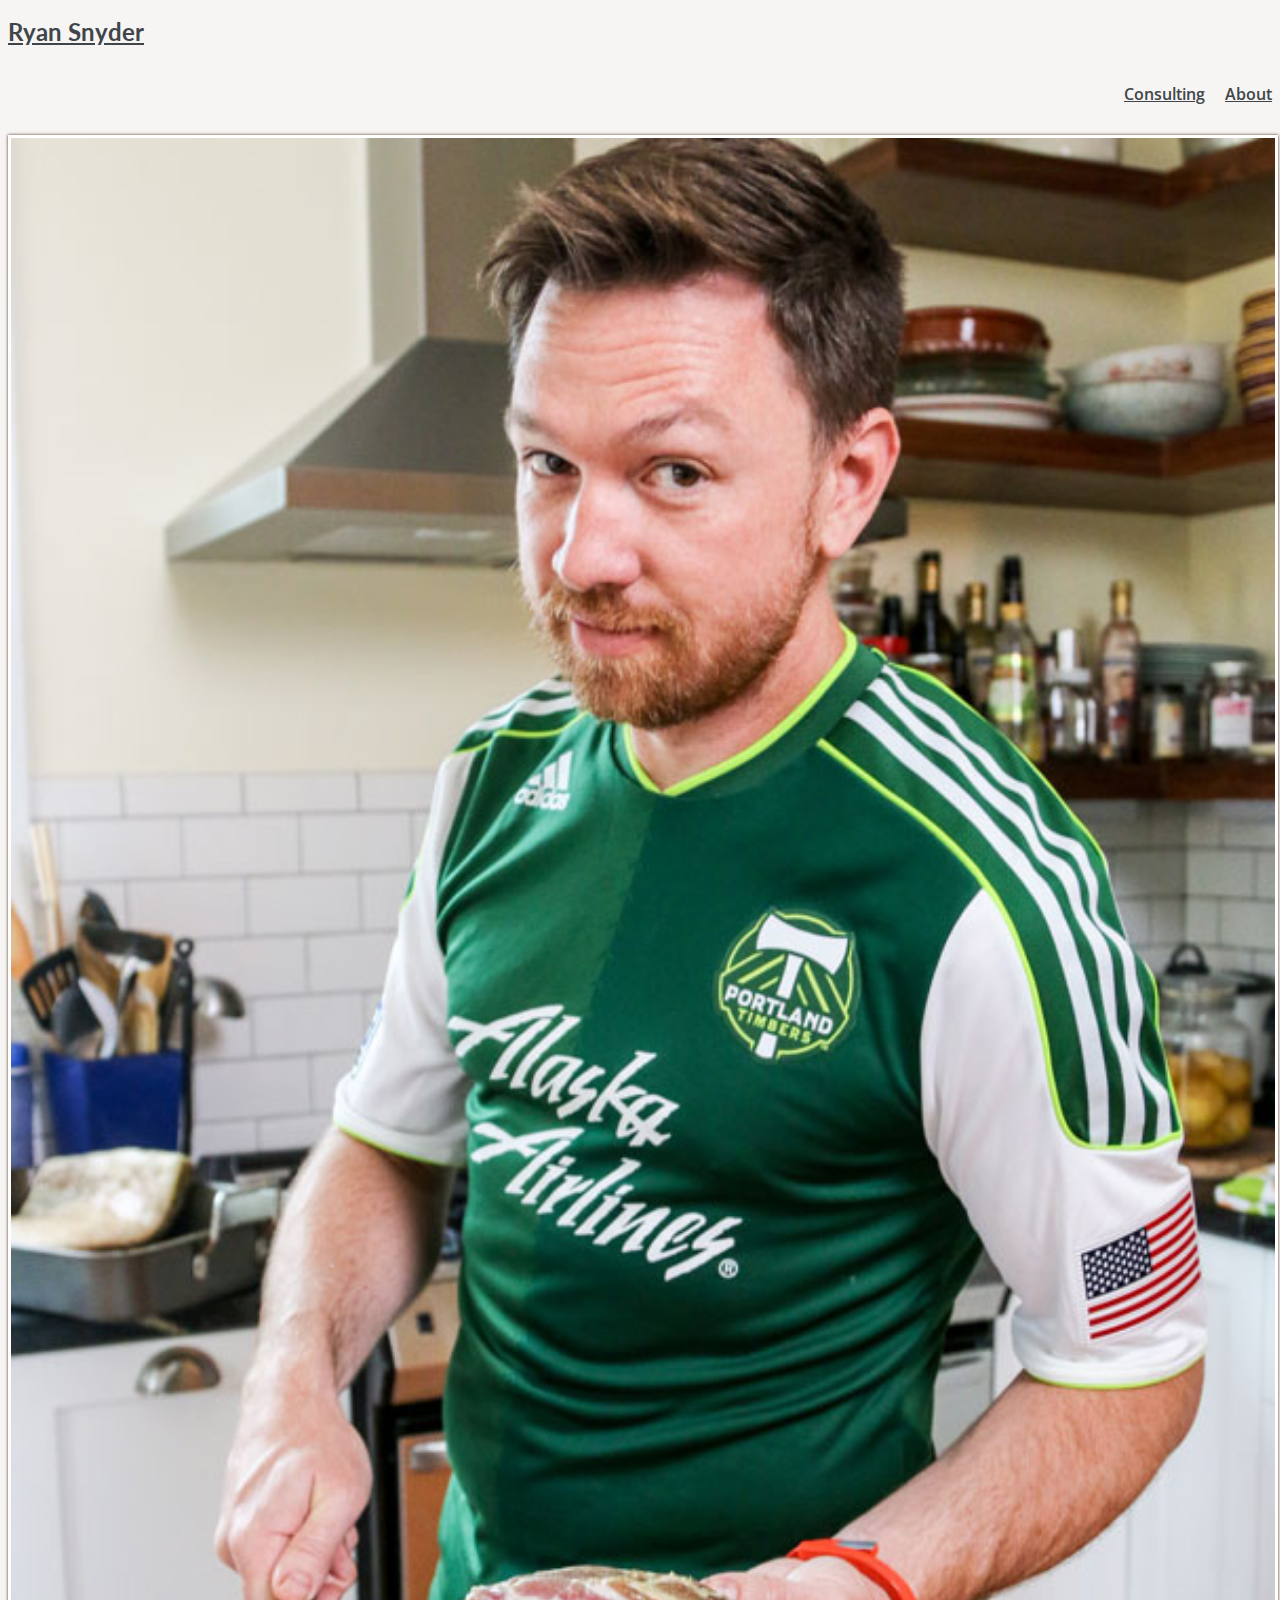
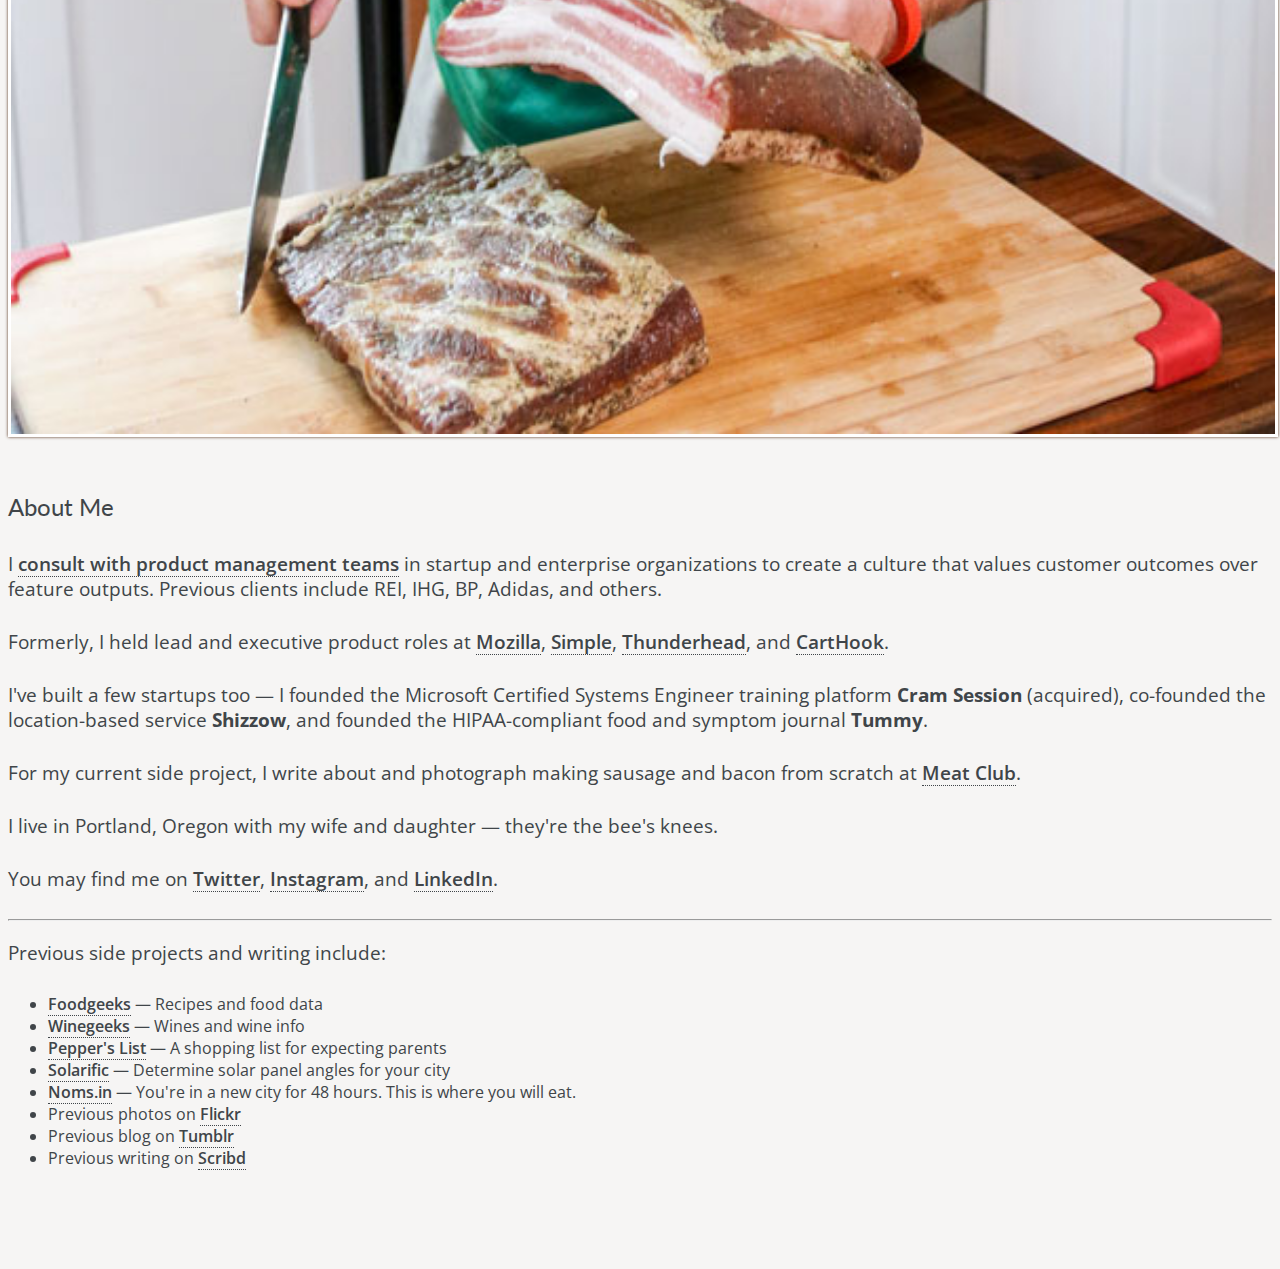
==== about/index.html @ b3358454 "Updating my focus." ====
<!DOCTYPE html>
<html lang="en" itemscope itemtype="http://schema.org/Person">
  <head>
    <meta charset="utf-8">
    <meta http-equiv="Content-Type" content="text/html; charset=utf-8"/>
    <meta name="viewport" content="width=device-width, initial-scale=1.0">
    <meta name="author" content="Ryan Snyder">
    <link rel="me" type="text/html" href="http://www.google.com/profiles/ryansnyder.me"/> 
    <link rel="canonical" href="http://ryansnyder.me" />

    <!-- Schema.org markup (Google) -->
    <meta itemprop="name" content="About Ryan Snyder">
    <meta itemprop="description" content="Ryan Snyder is a tech executive, product management consultant, and food enthusiast who lives in Portland, Oregon.">
  
    <link href="https://stackpath.bootstrapcdn.com/bootstrap/4.1.0/css/bootstrap.min.css" rel="stylesheet" integrity="sha384-9gVQ4dYFwwWSjIDZnLEWnxCjeSWFphJiwGPXr1jddIhOegiu1FwO5qRGvFXOdJZ4" crossorigin="anonymous" />
    <link href="../css/blog.css" rel="stylesheet" />    
    
    <title>About Ryan Snyder</title>
    <meta name="description" content="Ryan Snyder is a tech executive, product management consultant, and food enthusiast who lives in Portland, Oregon.">
  </head>
  <body>
    <div class="container">
      <div class="row header">
        <div class="col-7 left"><a href="../"><h2 itemprop="name">Ryan Snyder</h2></a></div>
        <div class="col-5 right links" style="text-align: right;">
          <span class=""><a href="../consulting">Consulting</a></span>
          <span class=""><a href="../about">About</a></span>
        </div>        
      </div>
      <div class="row">
        <div class="col-sm-5 first-image">
          <img src="../images/about-ryan.jpg" class="with-border" />
        </div>
        <div class="col-sm-7">
          <h2>About Me</h2>
          <p>I <a href="../consulting">consult with product management teams</a> in startup and enterprise organizations to create a culture that values customer outcomes over feature outputs. Previous clients include REI, IHG, BP, Adidas, and others.</p>
          <p>Formerly, I held lead and executive product roles at <a target="new" href="https://www.mozilla.org">Mozilla</a>, <a target="new" href="https://www.simple.com">Simple</a>, <a target="new" href="https://www.thunderhead.com">Thunderhead</a>, and <a target="new" href="https://www.carthook.com">CartHook</a>.</p>
          <p>I've built a few startups too &mdash; I founded the Microsoft Certified Systems Engineer training platform <strong>Cram Session</strong> (acquired), co-founded the location-based service <strong>Shizzow</strong>, and founded the HIPAA-compliant food and symptom journal <strong>Tummy</strong>.</p>
          <p>For my current side project, I write about and photograph making sausage and bacon from scratch at <a target="new" href="http://meatclub.in">Meat Club</a>.</p>
          <p>I live in Portland, Oregon with my wife and daughter &mdash; they're the bee's knees.</p>          
          <p>You may find me on <a target="new" href="http://www.twitter.com/ryansnyder" rel="me" title="Ryan Snyder on Twitter">Twitter</a>, <a target="new" href="http://instagram.com/ryansnyder" rel="me" title="Ryan Snyder on Instagram">Instagram</a>, and <a target="new" href="http://www.linkedin.com/in/ryansnyder" rel="me" title="Ryan Snyder on LinkedIn">LinkedIn</a>.</p>
          <hr>
          <p>Previous side projects and writing include:<br />
          <ul>
            <li><a target="new" href="https://www.foodgeeks.com">Foodgeeks</a> &mdash; Recipes and food data</li>
            <li><a target="new" href="http://winegeeks.com">Winegeeks</a> &mdash; Wines and wine info</li>
            <li><a target="new" href="http://pepperslist.co">Pepper's List</a> &mdash; A shopping list for expecting parents</li>            
            <li><a target="new" href="http://solarific.co"  title="Solar panel angles for your city and state.">Solarific</a> &mdash; Determine solar panel angles for your city</li>            
            <li><a target="new" href="http://noms.in">Noms.in</a> &mdash; You're in a new city for 48 hours. This is where you will eat.</li>   
            <li>Previous photos on <a target="new" href="http://www.flickr.com/photos/ryansnyder" rel="me" title="Ryan Snyder on Flickr">Flickr</a></li>                         
            <li>Previous blog on <a target="new" href="http://ryansnyder.tumblr.com" rel="me" title="Ryan Snyder's previous blog on Tumblr">Tumblr</a></li>
            <li>Previous writing on <a target="new" href="http://www.scribd.com/ryanpsnyder" rel="me" title="Ryan Snyder's previous writing on Scribd">Scribd</a></li>                                  
        </div>
      </div>      
    </div>



    </div>      

    <script src="https://stackpath.bootstrapcdn.com/bootstrap/4.1.0/js/bootstrap.min.js" integrity="sha384-uefMccjFJAIv6A+rW+L4AHf99KvxDjWSu1z9VI8SKNVmz4sk7buKt/6v9KI65qnm" crossorigin="anonymous"></script>
    <script src="../js/js.js"></script>

  </body>
</html>
---- css/blog.css ----
@import url('https://fonts.googleapis.com/css?family=Lato|Open+Sans');
body {
  background-color: #f6f5f4;
  text-rendering: optimizeLegibility;
}
body, h3, h4, h5, h6, h7,
p, label, 
button, .ui-menu-item {
  font-family: 'Open Sans', "HelveticaNeueLight", "HelveticaNeue-Light", "Helvetica Neue Light", "HelveticaNeue", "Helvetica Neue", "Helvetica", sans-serif;
  font-weight: 400;
  color: #404549;
}
h1, h2 {
  font-family: 'Lato', 'Open Sans', sans-serif;
}
h1, div.header h2 {	
  font-weight: 700;
  margin: .5em 0;
  padding: 5px 0;
}
@media(max-width:766px){
  h1 {
    font-size: 2em;
  }
}
h2 {
  font-weight: 400;
  margin-bottom: 30px;
}
h3 {
  font-size: 1.5em;
  line-height: 1.5em;
  margin-top: 20px;
}
.center {
  text-align: center !important;
}
.left {
  text-align: left !important;
}
.right {
  text-align: right !important;
}
.italic {
  font-style: italic;
}
.bold {
  font-style: bold;
}
p {
  font-size: 14pt;
  margin-bottom: 1.5em;
}
p.tagline {
  font-style: italic;
  margin: 50px 0;
}
p.post-date, p.img-text {
  font-size: .8em;
  font-style: italic;
}
p.post-date {
  margin: 20px 0;  
}
p.img-text { 
  margin-top: 5px;	
}
a,
a:active,
a:hover,
a:visited {
  color: #404549;	
  font-weight: 600;
}
.dotted,
.dotted:active,
.dotted:visited,
a.dotted,
a.dotted:active,
a.dotted:visited,
h1 a,
h1 a:active,
h1 a:visited,
li a,
li a:active,
li a:visited,
p a,
p a:active,
p a:visited {
  border-bottom: 1px dotted #404549; 
  color: #404549;	
  cursor: pointer;
  margin-bottom: 0px !important;
  padding-bottom: -3px !important;
  text-decoration: none;
}
a:hover,
h1 a:hover,
li a:hover,
p a:hover {
  background-color: #FBCE3F;
  border-bottom: none !important;  
}
div.container {
  margin-bottom: 100px;
}
div.header {
  margin-bottom: 30px;
}
div.header > div.links {
  margin-top: 2em;
} 
div.header > div.links > span {
  margin-left: 1em;
} 
@media(max-width:766px){
  div.header > div.links > span {
	font-size: .75em;
  }
  .first-image img {
	margin-bottom: 30px;
    width: 100%;	 
  }
}
@media(min-width:766px){
  .first-image img {
	margin-bottom: 30px;
    width: 550px;	 
  }
}
div.blog-header {
  margin: 30px 0;
  text-align: center;
}
div.blog-header p {
  font-style: italic;
  margin-top: 10px;
}
div.avatar {
  border-radius: 50%;
  margin-top: 20px;
  overflow: hidden;
  position: relative;
  text-align: center;
}
div.avatar, div.avatar img {
  width: 75px;
  height: 75px;
}
div.img {
  margin: 30px 0;
}
img {
  margin-bottom: 10px;
}
img.with-border {
  box-shadow: 0 0 3px #54301a;
  border: 3px solid white;
  overflow: hidden;
  width: 100%;
}
img.logo {
  margin: 15px;
  width: 35%;
}
.number-circle {
  border-radius: 50%;
  width: 36px;
  height: 36px;
  padding: 4px;
  background-color: #666;
  border: none;
  color: #fff;
  text-align: center;
  font-size: 19px;
  font-weight: bold;
}
div.hide-mobile {
  display: none;
  margin-top: 40px;
}
@media(min-width:766px){
  div.hide-mobile {
    display: block;	
  }
}
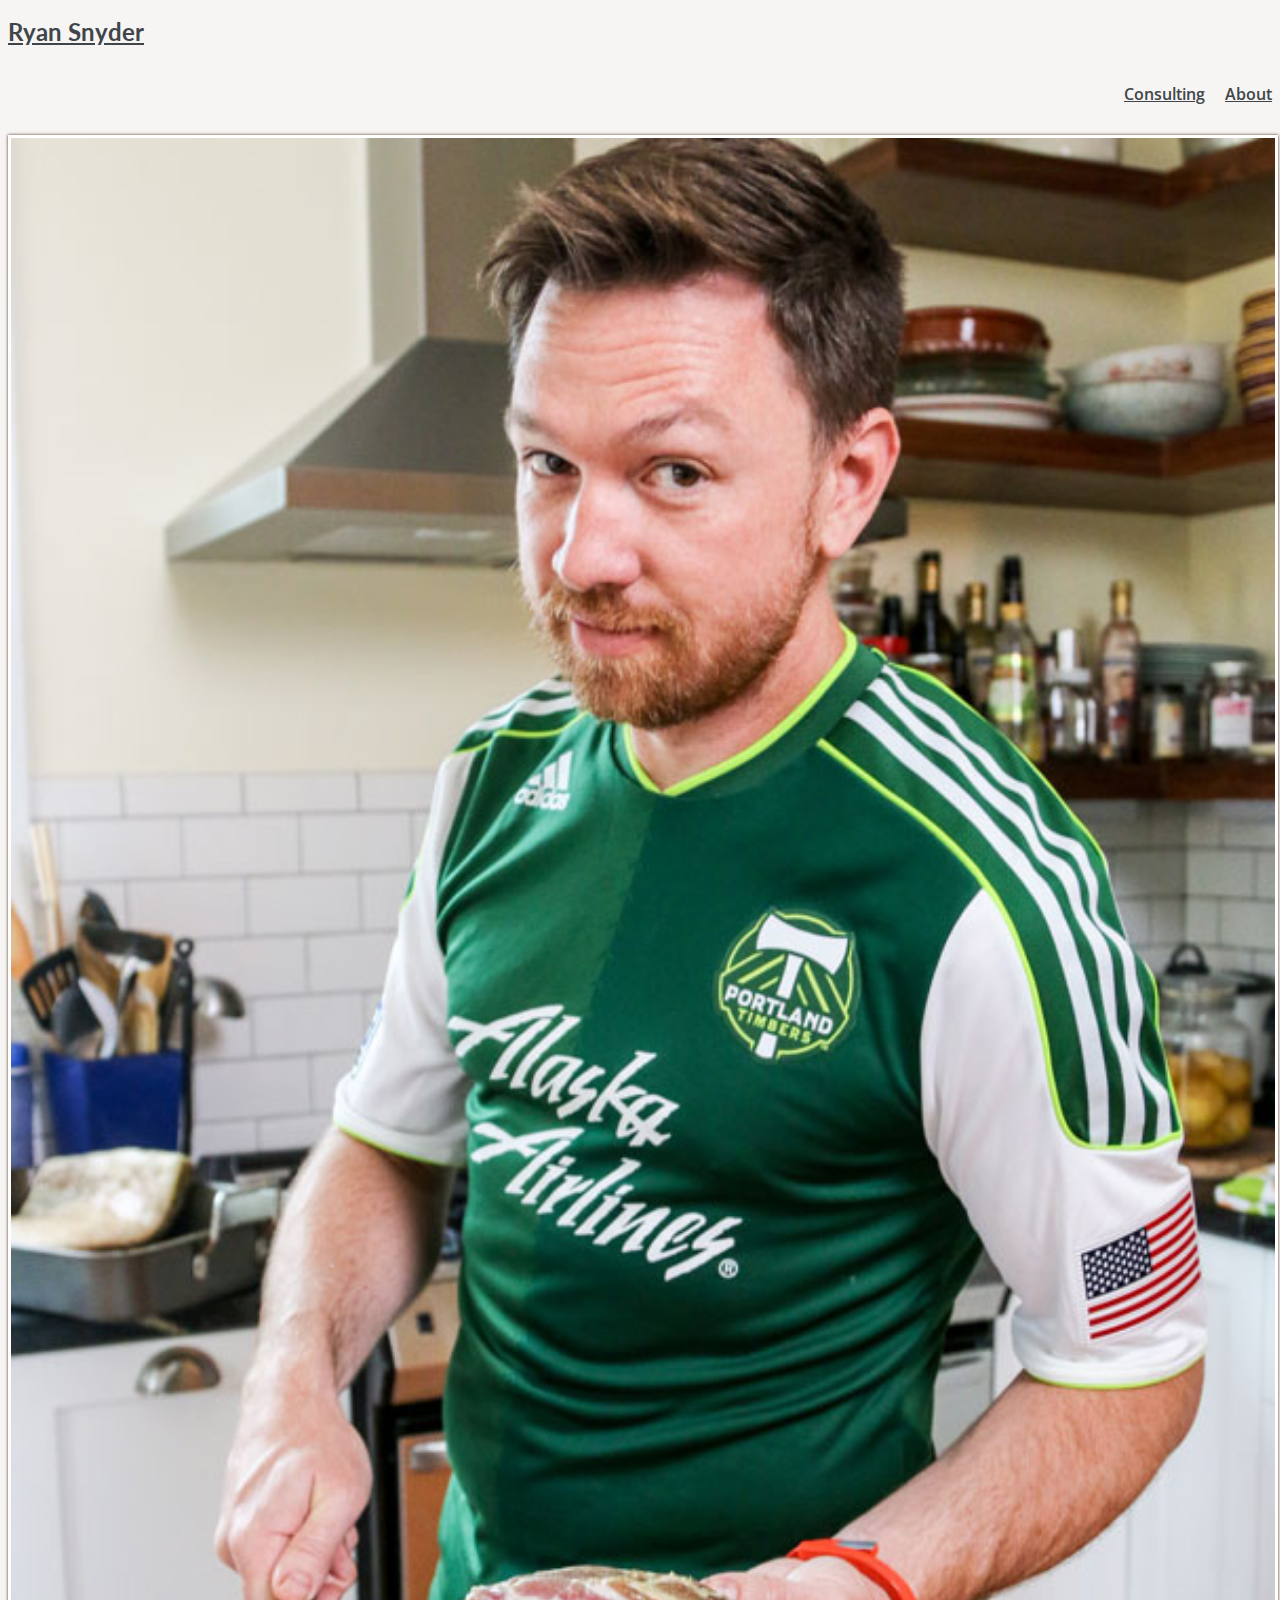
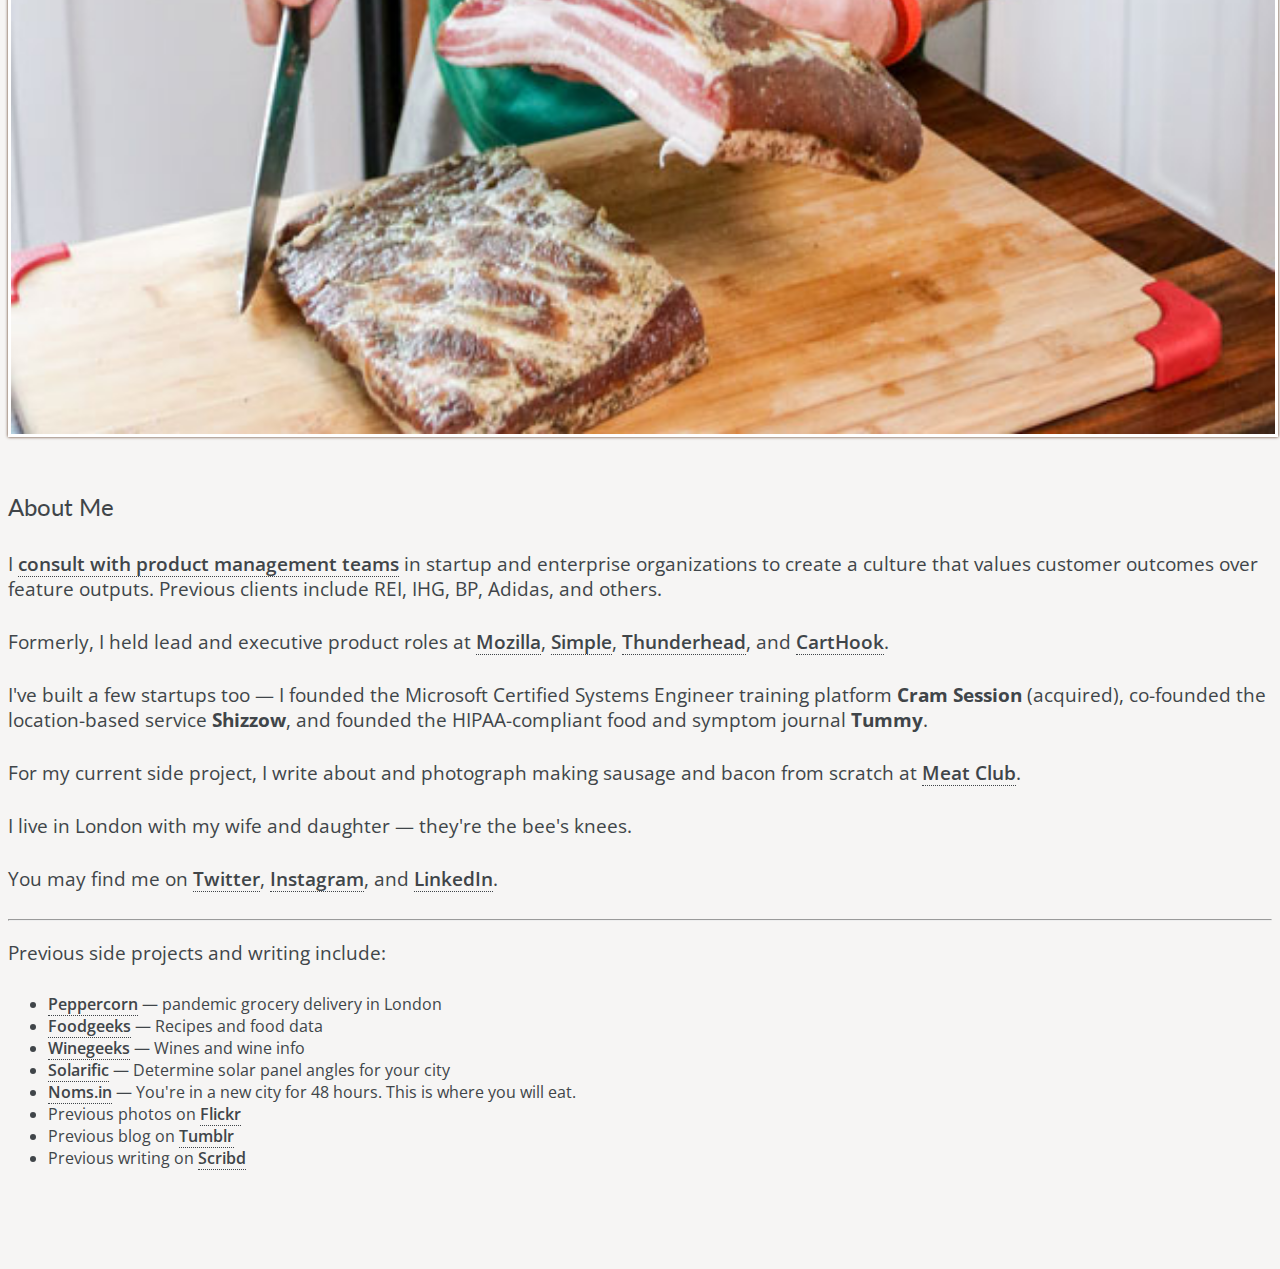
==== commit d2aff134: "Update index.html" ====
--- a/about/index.html
+++ b/about/index.html
@@ -10,13 +10,13 @@
 
     <!-- Schema.org markup (Google) -->
     <meta itemprop="name" content="About Ryan Snyder">
-    <meta itemprop="description" content="Ryan Snyder is a tech executive, product management consultant, and food enthusiast who lives in Portland, Oregon.">
+    <meta itemprop="description" content="Ryan Snyder is a tech executive, product management consultant, and food enthusiast who lives in London, UK.">
   
     <link href="https://stackpath.bootstrapcdn.com/bootstrap/4.1.0/css/bootstrap.min.css" rel="stylesheet" integrity="sha384-9gVQ4dYFwwWSjIDZnLEWnxCjeSWFphJiwGPXr1jddIhOegiu1FwO5qRGvFXOdJZ4" crossorigin="anonymous" />
     <link href="../css/blog.css" rel="stylesheet" />    
     
     <title>About Ryan Snyder</title>
-    <meta name="description" content="Ryan Snyder is a tech executive, product management consultant, and food enthusiast who lives in Portland, Oregon.">
+    <meta name="description" content="Ryan Snyder is a tech executive, product management consultant, and food enthusiast who lives in London, UK.">
   </head>
   <body>
     <div class="container">
@@ -37,14 +37,14 @@
           <p>Formerly, I held lead and executive product roles at <a target="new" href="https://www.mozilla.org">Mozilla</a>, <a target="new" href="https://www.simple.com">Simple</a>, <a target="new" href="https://www.thunderhead.com">Thunderhead</a>, and <a target="new" href="https://www.carthook.com">CartHook</a>.</p>
           <p>I've built a few startups too &mdash; I founded the Microsoft Certified Systems Engineer training platform <strong>Cram Session</strong> (acquired), co-founded the location-based service <strong>Shizzow</strong>, and founded the HIPAA-compliant food and symptom journal <strong>Tummy</strong>.</p>
           <p>For my current side project, I write about and photograph making sausage and bacon from scratch at <a target="new" href="http://meatclub.in">Meat Club</a>.</p>
-          <p>I live in Portland, Oregon with my wife and daughter &mdash; they're the bee's knees.</p>          
+          <p>I live in London with my wife and daughter &mdash; they're the bee's knees.</p>          
           <p>You may find me on <a target="new" href="http://www.twitter.com/ryansnyder" rel="me" title="Ryan Snyder on Twitter">Twitter</a>, <a target="new" href="http://instagram.com/ryansnyder" rel="me" title="Ryan Snyder on Instagram">Instagram</a>, and <a target="new" href="http://www.linkedin.com/in/ryansnyder" rel="me" title="Ryan Snyder on LinkedIn">LinkedIn</a>.</p>
           <hr>
           <p>Previous side projects and writing include:<br />
           <ul>
+            <li><a target="new" href="https://peppercorn.to"  title="Peppercorn grocery delivery in London">Peppercorn</a> &mdash; pandemic grocery delivery in London</li>            
             <li><a target="new" href="https://www.foodgeeks.com">Foodgeeks</a> &mdash; Recipes and food data</li>
             <li><a target="new" href="http://winegeeks.com">Winegeeks</a> &mdash; Wines and wine info</li>
-            <li><a target="new" href="http://pepperslist.co">Pepper's List</a> &mdash; A shopping list for expecting parents</li>            
             <li><a target="new" href="http://solarific.co"  title="Solar panel angles for your city and state.">Solarific</a> &mdash; Determine solar panel angles for your city</li>            
             <li><a target="new" href="http://noms.in">Noms.in</a> &mdash; You're in a new city for 48 hours. This is where you will eat.</li>   
             <li>Previous photos on <a target="new" href="http://www.flickr.com/photos/ryansnyder" rel="me" title="Ryan Snyder on Flickr">Flickr</a></li>                         
